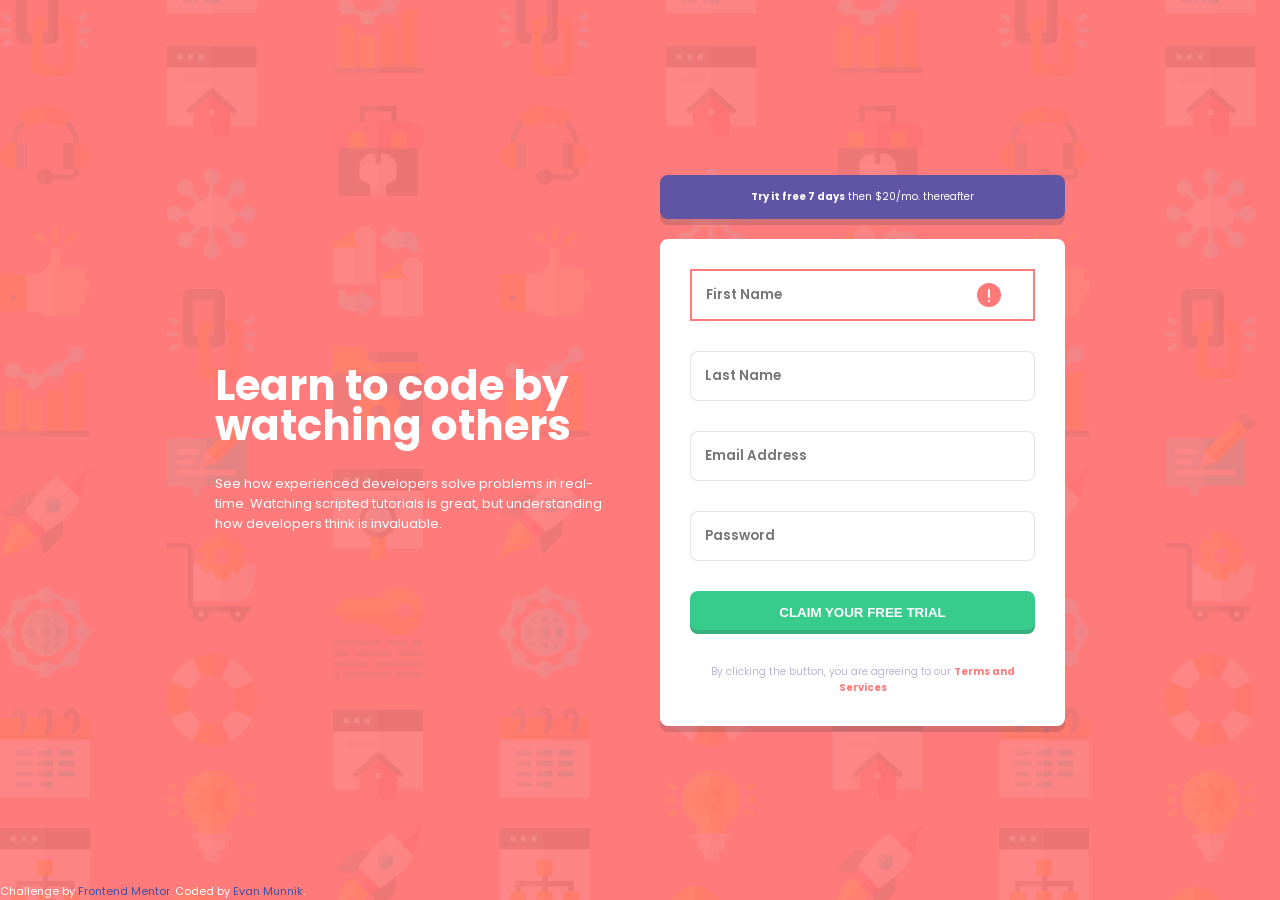
==== index.html @ 708b9677 "Initial commit" ====
<!DOCTYPE html>
<html lang="en">

<head>
  <meta charset="UTF-8" />
  <meta name="viewport" content="width=device-width, initial-scale=1.0" />
  <link rel="icon" type="image/png" sizes="32x32" href="./images/favicon-32x32.png" />
  <link
    href="https://fonts.googleapis.com/css2?family=Poppins:ital,wght@0,100;0,200;0,300;0,400;0,500;0,600;0,700;0,800;0,900;1,100;1,200;1,300;1,400;1,500;1,600;1,700;1,800;1,900&display=swap"
    rel="stylesheet" />
  <link rel="stylesheet" type="text/css" href="style.css" />
  <title>Frontend Mentor | Intro component with sign up form</title>
</head>

<body>
  <main>
    <section class="main-left">
      <h1>Learn to code by watching others</h1>
      <p>
        See how experienced developers solve problems in real-time. Watching
        scripted tutorials is great, but understanding how developers think is
        invaluable.
      </p>
    </section>
    <section class="main-right">
      <article>
        <strong>Try it free 7 days</strong> then $20/mo. thereafter
      </article>
      <form action="">
        <div class="input-container">
          <input type="text" id="firstName" name="firstName" placeholder="First Name" />
        </div>
        <div class="input-container">
          <input type="text" id="lastName" name="lastName" placeholder="Last Name" />
        </div>

        <div class="input-container">
          <input type="email" id="email" name="email" placeholder="Email Address" />
        </div>

        <div class="input-container">
          <input type="password" id="password" name="password" placeholder="Password" />
        </div>


        <button type="submit" id="submit-btn">Claim your free trial</button>
        <p>
          By clicking the button, you are agreeing to our
          <a href="#">Terms and Services</a>
        </p>
      </form>
    </section>

    <footer>
      <p class="attribution">
        Challenge by
        <a href="https://www.frontendmentor.io?ref=challenge" target="_blank">Frontend Mentor</a>. Coded by <a
          href="#">Evan Munnik</a>.
      </p>
    </footer>
  </main>
  <script src="script.js"></script>
</body>

</html>
---- style.css ----
/* ---------------- */
/* GENERAL SETTINGS */
/* ---------------- */

* {
  margin: 0;
  padding: 0;
  box-sizing: border-box;
}

html {
  font-size: 62.5%;
  font-family: "Poppins", sans-serif;
  font-weight: 400;
  font-style: normal;
}

:root {
  /* colours */
  --primary-red: hsl(0, 100%, 74%);
  --primary-green: hsl(154, 59%, 51%);
  --accent-blue: hsl(248, 32%, 49%);
  --neutral-dark-blue: hsl(249, 10%, 26%);
  --neutral-dark-blue-alpha: hsla(249, 10%, 26%, 0.2);
  --neutral-grayish-blue: hsl(246, 25%, 77%);
  --neutral-grayish-blue-alpha: hsla(246, 25%, 77%, 0.4);

  /* font-size */
  --fs-heading-1: 4.2rem;
  --fs-heading-1-mobi: 3.8rem;
  --fs-normal: 1.6rem;
  --fs-medium: 1.3rem;
  --fs-small: 1.1rem;

  /* paddings & margins */
  --mb-bottom: 2.8rem;
  --container-padding: 3rem;
  --item-padding: 1.4rem;

  /* grid & flex gaps */
  --container-gap-normal: 3rem;
  --container-gap-medium: 2rem;
  --grid-container-gap: 4rem;

  /* border-radius */
  --border-radius-normal: 0.8rem;
}

body {
  position: relative;
  height: 100vh;
  color: #fff;

  display: flex;
  align-items: center;
  justify-content: center;

  background: var(--primary-red) url(/images/bg-intro-desktop.png);
  background-size: cover;

  padding: 4rem;
}

main {
  display: grid;
  grid-template-columns: repeat(2, 1fr);
  justify-content: center;
  align-items: center;
  gap: var(--grid-container-gap);

  width: 85rem;
}

.main-left .main-right {
  padding: var(--container-padding);
}

input {
  padding: var(--item-padding);
  border-radius: var(--border-radius-normal);
  border: 0.1rem solid var(--neutral-grayish-blue-alpha);
  color: var(--neutral-dark-blue);
  font-family: "Poppins", sans-serif;
  font-weight: 400;
  font-style: normal;
  font-weight: 600;
  width: 100%;
}

input:focus {
  border: 0.1rem solid var(--neutral-grayish-blue);
  outline: 0.1rem solid var(--neutral-grayish-blue);
}

input:invalid {
  content: url(file:///E:/Evan/frontend_mentor/newbie/Intro%20Sign-up%20comp/intro-component-with-signup-form-master/intro-component-with-signup-form-master/images/icon-error.svg);
}

a {
  text-decoration: none;
}

/* ---------------- */
/* LEFT MAIN STYLING */
/* ---------------- */
h1 {
  font-size: var(--fs-heading-1);
  line-height: 4rem;
  margin-bottom: var(--mb-bottom);
}

.main-left > p {
  font-size: var(--fs-medium);
}

/* ---------------- */
/* RIGHT MAIN STYLING */
/* ---------------- */
.main-right {
  display: flex;
  flex-direction: column;
  gap: var(--container-gap-medium);
  height: 100%;
}

.main-right > article {
  text-align: center;
  padding: var(--item-padding);
  background: var(--accent-blue);

  border-radius: var(--border-radius-normal);
  box-shadow: 0 0.6rem var(--neutral-dark-blue-alpha);
}

/* input:invalid {
  border: solid 0.1rem var(--primary-red);
} */

form {
  display: flex;
  flex-direction: column;
  gap: var(--container-gap-normal);
  background: #fff;
  padding: var(--container-padding);

  border-radius: var(--border-radius-normal);
  box-shadow: 0 0.6rem var(--neutral-dark-blue-alpha);
}

button {
  padding: var(--item-padding);
  border: none;
  border-radius: var(--border-radius-normal);
  box-shadow: inset 0 -0.4rem var(--neutral-dark-blue-alpha);
  background: var(--primary-green);
  color: #fff;
  font-weight: 700;
  text-transform: uppercase;
  cursor: pointer;
}

form > p {
  color: var(--neutral-grayish-blue);
  text-align: center;
}

form > p > a {
  color: var(--primary-red);
  font-weight: 700;
}

/* ---------------- */
/* FOOTER STYLING */
/* ---------------- */
footer {
  position: absolute;
  left: 0;
  bottom: 0;
}

.attribution {
  font-size: 11px;
  text-align: center;
}
.attribution a {
  color: hsl(228, 45%, 44%);
}

/* ---------------- */
/* MEDIA QUERIES STYLING */
/* ---------------- */

@media (width <= 560px) {
  body {
    scale: 0.9;
    padding: 2rem 0;
  }

  main {
    grid-template-columns: 1fr;
    grid-template-rows: repeat(2, 1fr);
    align-content: center;
    justify-content: center;
    height: 100%;
    text-align: center;
  }

  h1 {
    font-size: var(--fs-heading-1-mobi);
  }

  .main-left > p {
    font-size: var(--fs-normal);
  }

  .attribution {
    display: none;
  }
}

/* ---------------- */
/* VALIDATION CLASSES */
/* ---------------- */
.error {
  border: 0.2rem solid var(--primary-red);
  background: no-repeat url(images/icon-error.svg);
  background-position: 90%;
  border-radius: inherit;
}

.input-container.error > input::placeholder {
  color: var(--primary-red);
}
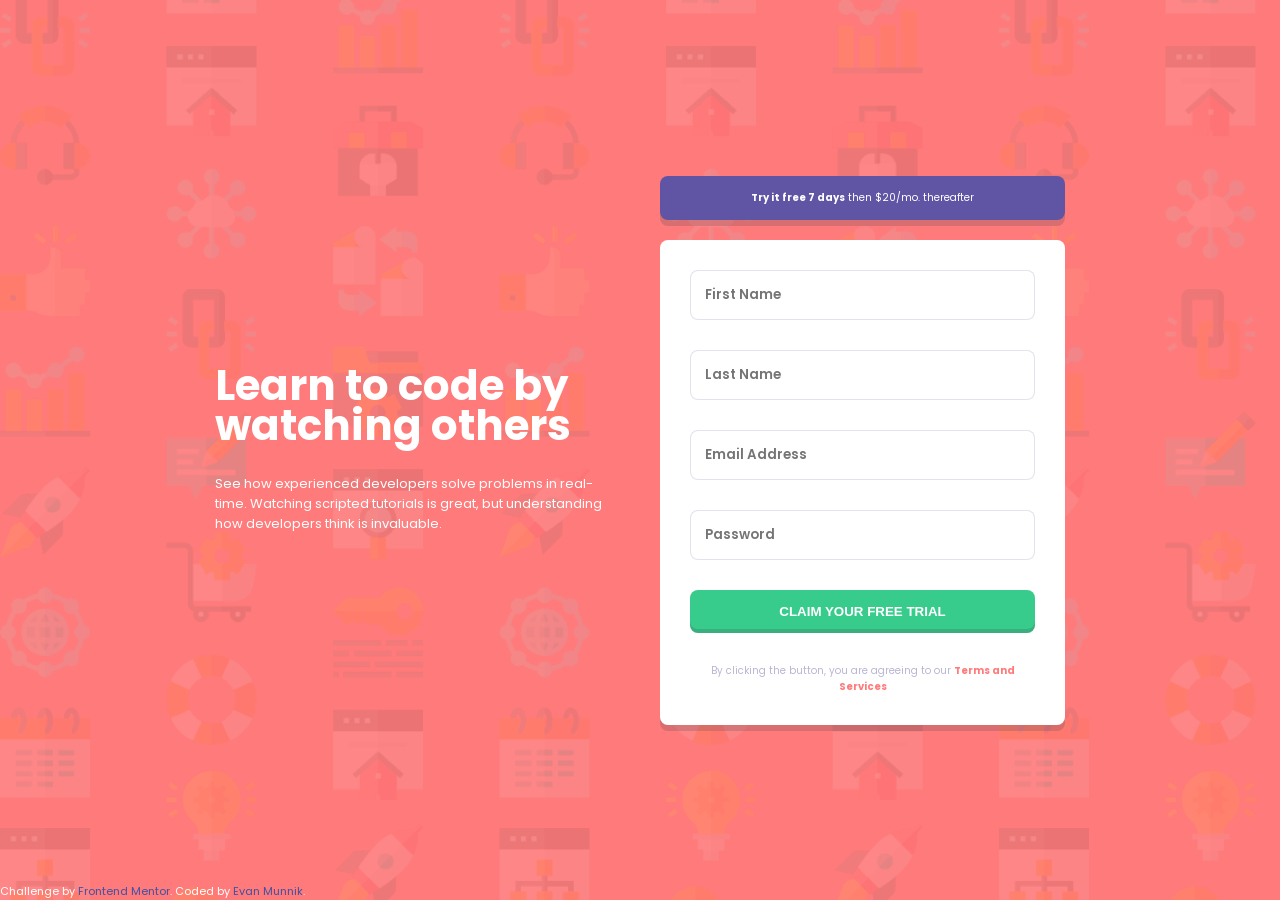
==== commit 8aea51bf: "Updated main directory and file content" ====
--- a/index.html
+++ b/index.html
@@ -27,23 +27,19 @@
         <strong>Try it free 7 days</strong> then $20/mo. thereafter
       </article>
       <form action="">
-        <div class="input-container">
-          <input type="text" id="firstName" name="firstName" placeholder="First Name" />
-        </div>
-        <div class="input-container">
-          <input type="text" id="lastName" name="lastName" placeholder="Last Name" />
-        </div>
 
-        <div class="input-container">
-          <input type="email" id="email" name="email" placeholder="Email Address" />
-        </div>
+        <input type="text" id="firstName" name="firstName" placeholder="First Name" />
+        <div class="error-message"></div>
+        <input type="text" id="lastName" name="lastName" placeholder="Last Name" />
+        <div class="error-message"></div>
 
-        <div class="input-container">
-          <input type="password" id="password" name="password" placeholder="Password" />
-        </div>
+        <input type="email" id="email" name="email" placeholder="Email Address" />
+        <div class="error-message"></div>
 
+        <input type="password" id="password" name="password" placeholder="Password" />
+        <div class="error-message"></div>
 
-        <button type="submit" id="submit-btn">Claim your free trial</button>
+        <button type="submit" id="submit-btn" aria-label="submit form">Claim your free trial</button>
         <p>
           By clicking the button, you are agreeing to our
           <a href="#">Terms and Services</a>
--- a/style.css
+++ b/style.css
@@ -192,8 +192,8 @@
 
 @media (width <= 560px) {
   body {
-    scale: 0.9;
-    padding: 2rem 0;
+    scale: 0.8;
+    padding: 1rem 0;
   }
 
   main {
@@ -228,6 +228,20 @@
   border-radius: inherit;
 }
 
-.input-container.error > input::placeholder {
+input.error::placeholder {
+  color: transparent;
+}
+
+.email-placeholder::placeholder {
+  color: var(--primary-red) !important;
+}
+
+.error-message {
+  display: none;
+  text-align: right;
   color: var(--primary-red);
-}
+  font-weight: 600;
+  font-style: italic;
+  width: 100%;
+  margin: -2rem 0;
+}
